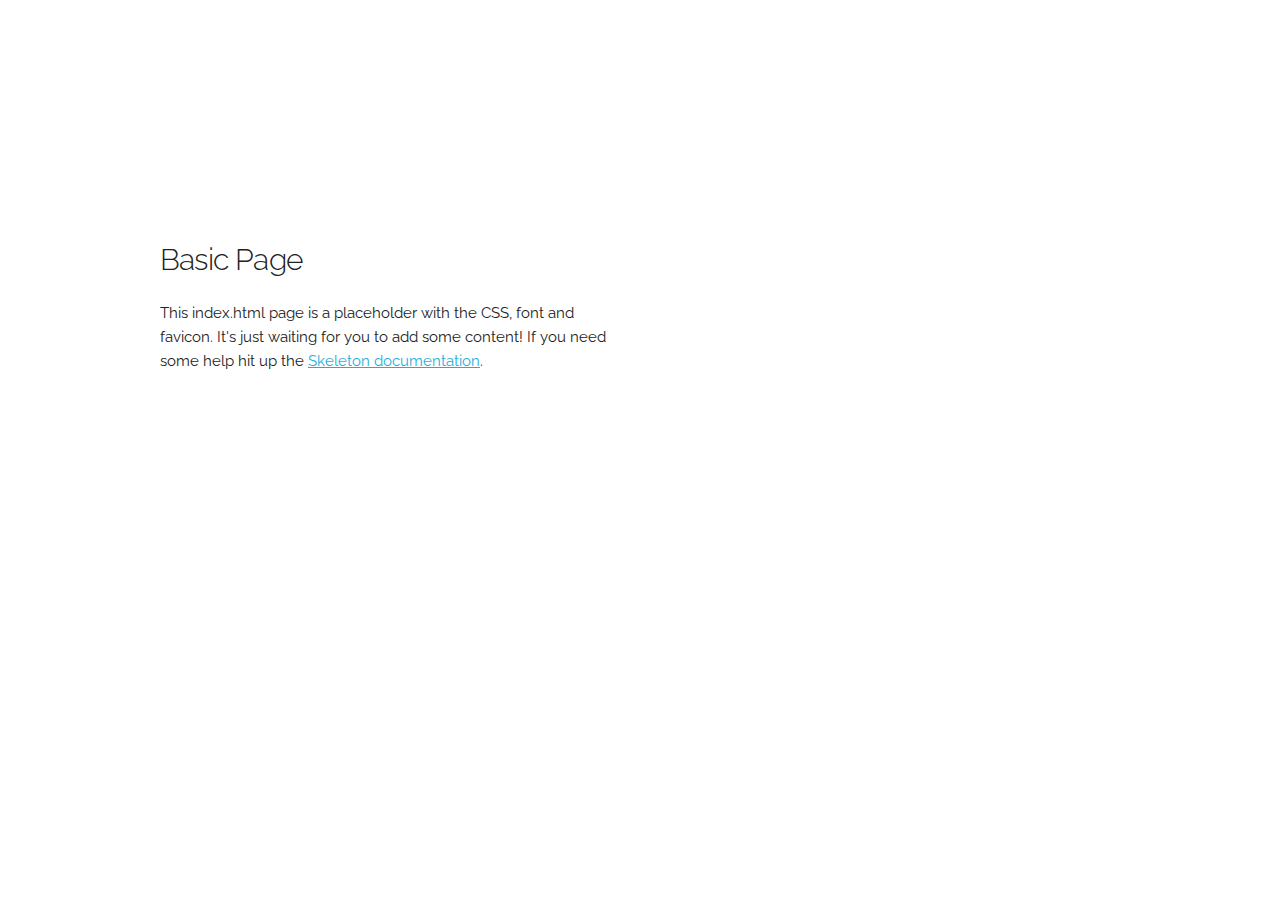
==== index.html @ 44913aea "first commit" ====
<!DOCTYPE html>
<html lang="ja">
<head>

  <!-- Basic Page Needs
  –––––––––––––––––––––––––––––––––––––––––––––––––– -->
  <meta charset="utf-8">
  <title>株式会社サンプル</title>
  <meta name="description" content="">
  <meta name="author" content="">

  <!-- Mobile Specific Metas
  –––––––––––––––––––––––––––––––––––––––––––––––––– -->
  <meta name="viewport" content="width=device-width, initial-scale=1">

  <!-- FONT
  –––––––––––––––––––––––––––––––––––––––––––––––––– -->
  <link href="//fonts.googleapis.com/css?family=Raleway:400,300,600" rel="stylesheet" type="text/css">

  <!-- CSS
  –––––––––––––––––––––––––––––––––––––––––––––––––– -->
  <link rel="stylesheet" href="css/normalize.css">
  <link rel="stylesheet" href="css/skeleton.css">
  <link rel="stylesheet" href="css/sample.css">

  <!-- Favicon
  –––––––––––––––––––––––––––––––––––––––––––––––––– -->
  <link rel="icon" type="image/png" href="images/favicon.png">

</head>
<body>

  <!-- Primary Page Layout
  –––––––––––––––––––––––––––––––––––––––––––––––––– -->
  <div class="container">
    <div class="row">
      <div class="one-half column" style="margin-top: 25%">
        <h4>Basic Page</h4>
        <p>This index.html page is a placeholder with the CSS, font and favicon. It's just waiting for you to add some content! If you need some help hit up the <a href="http://www.getskeleton.com">Skeleton documentation</a>.</p>
      </div>
    </div>
  </div>

<!-- End Document
  –––––––––––––––––––––––––––––––––––––––––––––––––– -->
</body>
</html>
---- css/skeleton.css ----
/*
* Skeleton V2.0.4
* Copyright 2014, Dave Gamache
* www.getskeleton.com
* Free to use under the MIT license.
* http://www.opensource.org/licenses/mit-license.php
* 12/29/2014
*/


/* Table of contents
––––––––––––––––––––––––––––––––––––––––––––––––––
- Grid
- Base Styles
- Typography
- Links
- Buttons
- Forms
- Lists
- Code
- Tables
- Spacing
- Utilities
- Clearing
- Media Queries
*/


/* Grid
–––––––––––––––––––––––––––––––––––––––––––––––––– */
.container {
  position: relative;
  width: 100%;
  max-width: 960px;
  margin: 0 auto;
  padding: 0 20px;
  box-sizing: border-box; }
.column,
.columns {
  width: 100%;
  float: left;
  box-sizing: border-box; }

/* For devices larger than 400px */
@media (min-width: 400px) {
  .container {
    width: 85%;
    padding: 0; }
}

/* For devices larger than 550px */
@media (min-width: 550px) {
  .container {
    width: 80%; }
  .column,
  .columns {
    margin-left: 4%; }
  .column:first-child,
  .columns:first-child {
    margin-left: 0; }

  .one.column,
  .one.columns                    { width: 4.66666666667%; }
  .two.columns                    { width: 13.3333333333%; }
  .three.columns                  { width: 22%;            }
  .four.columns                   { width: 30.6666666667%; }
  .five.columns                   { width: 39.3333333333%; }
  .six.columns                    { width: 48%;            }
  .seven.columns                  { width: 56.6666666667%; }
  .eight.columns                  { width: 65.3333333333%; }
  .nine.columns                   { width: 74.0%;          }
  .ten.columns                    { width: 82.6666666667%; }
  .eleven.columns                 { width: 91.3333333333%; }
  .twelve.columns                 { width: 100%; margin-left: 0; }

  .one-third.column               { width: 30.6666666667%; }
  .two-thirds.column              { width: 65.3333333333%; }

  .one-half.column                { width: 48%; }

  /* Offsets */
  .offset-by-one.column,
  .offset-by-one.columns          { margin-left: 8.66666666667%; }
  .offset-by-two.column,
  .offset-by-two.columns          { margin-left: 17.3333333333%; }
  .offset-by-three.column,
  .offset-by-three.columns        { margin-left: 26%;            }
  .offset-by-four.column,
  .offset-by-four.columns         { margin-left: 34.6666666667%; }
  .offset-by-five.column,
  .offset-by-five.columns         { margin-left: 43.3333333333%; }
  .offset-by-six.column,
  .offset-by-six.columns          { margin-left: 52%;            }
  .offset-by-seven.column,
  .offset-by-seven.columns        { margin-left: 60.6666666667%; }
  .offset-by-eight.column,
  .offset-by-eight.columns        { margin-left: 69.3333333333%; }
  .offset-by-nine.column,
  .offset-by-nine.columns         { margin-left: 78.0%;          }
  .offset-by-ten.column,
  .offset-by-ten.columns          { margin-left: 86.6666666667%; }
  .offset-by-eleven.column,
  .offset-by-eleven.columns       { margin-left: 95.3333333333%; }

  .offset-by-one-third.column,
  .offset-by-one-third.columns    { margin-left: 34.6666666667%; }
  .offset-by-two-thirds.column,
  .offset-by-two-thirds.columns   { margin-left: 69.3333333333%; }

  .offset-by-one-half.column,
  .offset-by-one-half.columns     { margin-left: 52%; }

}


/* Base Styles
–––––––––––––––––––––––––––––––––––––––––––––––––– */
/* NOTE
html is set to 62.5% so that all the REM measurements throughout Skeleton
are based on 10px sizing. So basically 1.5rem = 15px :) */
html {
  font-size: 62.5%; }
body {
  font-size: 1.5em; /* currently ems cause chrome bug misinterpreting rems on body element */
  line-height: 1.6;
  font-weight: 400;
  font-family: "Raleway", "HelveticaNeue", "Helvetica Neue", Helvetica, Arial, sans-serif;
  color: #222; }


/* Typography
–––––––––––––––––––––––––––––––––––––––––––––––––– */
h1, h2, h3, h4, h5, h6 {
  margin-top: 0;
  margin-bottom: 2rem;
  font-weight: 300; }
h1 { font-size: 4.0rem; line-height: 1.2;  letter-spacing: -.1rem;}
h2 { font-size: 3.6rem; line-height: 1.25; letter-spacing: -.1rem; }
h3 { font-size: 3.0rem; line-height: 1.3;  letter-spacing: -.1rem; }
h4 { font-size: 2.4rem; line-height: 1.35; letter-spacing: -.08rem; }
h5 { font-size: 1.8rem; line-height: 1.5;  letter-spacing: -.05rem; }
h6 { font-size: 1.5rem; line-height: 1.6;  letter-spacing: 0; }

/* Larger than phablet */
@media (min-width: 550px) {
  h1 { font-size: 5.0rem; }
  h2 { font-size: 4.2rem; }
  h3 { font-size: 3.6rem; }
  h4 { font-size: 3.0rem; }
  h5 { font-size: 2.4rem; }
  h6 { font-size: 1.5rem; }
}

p {
  margin-top: 0; }


/* Links
–––––––––––––––––––––––––––––––––––––––––––––––––– */
a {
  color: #1EAEDB; }
a:hover {
  color: #0FA0CE; }


/* Buttons
–––––––––––––––––––––––––––––––––––––––––––––––––– */
.button,
button,
input[type="submit"],
input[type="reset"],
input[type="button"] {
  display: inline-block;
  height: 38px;
  padding: 0 30px;
  color: #555;
  text-align: center;
  font-size: 11px;
  font-weight: 600;
  line-height: 38px;
  letter-spacing: .1rem;
  text-transform: uppercase;
  text-decoration: none;
  white-space: nowrap;
  background-color: transparent;
  border-radius: 4px;
  border: 1px solid #bbb;
  cursor: pointer;
  box-sizing: border-box; }
.button:hover,
button:hover,
input[type="submit"]:hover,
input[type="reset"]:hover,
input[type="button"]:hover,
.button:focus,
button:focus,
input[type="submit"]:focus,
input[type="reset"]:focus,
input[type="button"]:focus {
  color: #333;
  border-color: #888;
  outline: 0; }
.button.button-primary,
button.button-primary,
input[type="submit"].button-primary,
input[type="reset"].button-primary,
input[type="button"].button-primary {
  color: #FFF;
  background-color: #33C3F0;
  border-color: #33C3F0; }
.button.button-primary:hover,
button.button-primary:hover,
input[type="submit"].button-primary:hover,
input[type="reset"].button-primary:hover,
input[type="button"].button-primary:hover,
.button.button-primary:focus,
button.button-primary:focus,
input[type="submit"].button-primary:focus,
input[type="reset"].button-primary:focus,
input[type="button"].button-primary:focus {
  color: #FFF;
  background-color: #1EAEDB;
  border-color: #1EAEDB; }


/* Forms
–––––––––––––––––––––––––––––––––––––––––––––––––– */
input[type="email"],
input[type="number"],
input[type="search"],
input[type="text"],
input[type="tel"],
input[type="url"],
input[type="password"],
textarea,
select {
  height: 38px;
  padding: 6px 10px; /* The 6px vertically centers text on FF, ignored by Webkit */
  background-color: #fff;
  border: 1px solid #D1D1D1;
  border-radius: 4px;
  box-shadow: none;
  box-sizing: border-box; }
/* Removes awkward default styles on some inputs for iOS */
input[type="email"],
input[type="number"],
input[type="search"],
input[type="text"],
input[type="tel"],
input[type="url"],
input[type="password"],
textarea {
  -webkit-appearance: none;
     -moz-appearance: none;
          appearance: none; }
textarea {
  min-height: 65px;
  padding-top: 6px;
  padding-bottom: 6px; }
input[type="email"]:focus,
input[type="number"]:focus,
input[type="search"]:focus,
input[type="text"]:focus,
input[type="tel"]:focus,
input[type="url"]:focus,
input[type="password"]:focus,
textarea:focus,
select:focus {
  border: 1px solid #33C3F0;
  outline: 0; }
label,
legend {
  display: block;
  margin-bottom: .5rem;
  font-weight: 600; }
fieldset {
  padding: 0;
  border-width: 0; }
input[type="checkbox"],
input[type="radio"] {
  display: inline; }
label > .label-body {
  display: inline-block;
  margin-left: .5rem;
  font-weight: normal; }


/* Lists
–––––––––––––––––––––––––––––––––––––––––––––––––– */
ul {
  list-style: circle inside; }
ol {
  list-style: decimal inside; }
ol, ul {
  padding-left: 0;
  margin-top: 0; }
ul ul,
ul ol,
ol ol,
ol ul {
  margin: 1.5rem 0 1.5rem 3rem;
  font-size: 90%; }
li {
  margin-bottom: 1rem; }


/* Code
–––––––––––––––––––––––––––––––––––––––––––––––––– */
code {
  padding: .2rem .5rem;
  margin: 0 .2rem;
  font-size: 90%;
  white-space: nowrap;
  background: #F1F1F1;
  border: 1px solid #E1E1E1;
  border-radius: 4px; }
pre > code {
  display: block;
  padding: 1rem 1.5rem;
  white-space: pre; }


/* Tables
–––––––––––––––––––––––––––––––––––––––––––––––––– */
th,
td {
  padding: 12px 15px;
  text-align: left;
  border-bottom: 1px solid #E1E1E1; }
th:first-child,
td:first-child {
  padding-left: 0; }
th:last-child,
td:last-child {
  padding-right: 0; }


/* Spacing
–––––––––––––––––––––––––––––––––––––––––––––––––– */
button,
.button {
  margin-bottom: 1rem; }
input,
textarea,
select,
fieldset {
  margin-bottom: 1.5rem; }
pre,
blockquote,
dl,
figure,
table,
p,
ul,
ol,
form {
  margin-bottom: 2.5rem; }


/* Utilities
–––––––––––––––––––––––––––––––––––––––––––––––––– */
.u-full-width {
  width: 100%;
  box-sizing: border-box; }
.u-max-full-width {
  max-width: 100%;
  box-sizing: border-box; }
.u-pull-right {
  float: right; }
.u-pull-left {
  float: left; }


/* Misc
–––––––––––––––––––––––––––––––––––––––––––––––––– */
hr {
  margin-top: 3rem;
  margin-bottom: 3.5rem;
  border-width: 0;
  border-top: 1px solid #E1E1E1; }


/* Clearing
–––––––––––––––––––––––––––––––––––––––––––––––––– */

/* Self Clearing Goodness */
.container:after,
.row:after,
.u-cf {
  content: "";
  display: table;
  clear: both; }


/* Media Queries
–––––––––––––––––––––––––––––––––––––––––––––––––– */
/*
Note: The best way to structure the use of media queries is to create the queries
near the relevant code. For example, if you wanted to change the styles for buttons
on small devices, paste the mobile query code up in the buttons section and style it
there.
*/


/* Larger than mobile */
@media (min-width: 400px) {}

/* Larger than phablet (also point when grid becomes active) */
@media (min-width: 550px) {}

/* Larger than tablet */
@media (min-width: 750px) {}

/* Larger than desktop */
@media (min-width: 1000px) {}

/* Larger than Desktop HD */
@media (min-width: 1200px) {}
---- css/sample.css ----
html {
  font-size: 62.5%;
}

/*# sourceMappingURL=sample.css.map */
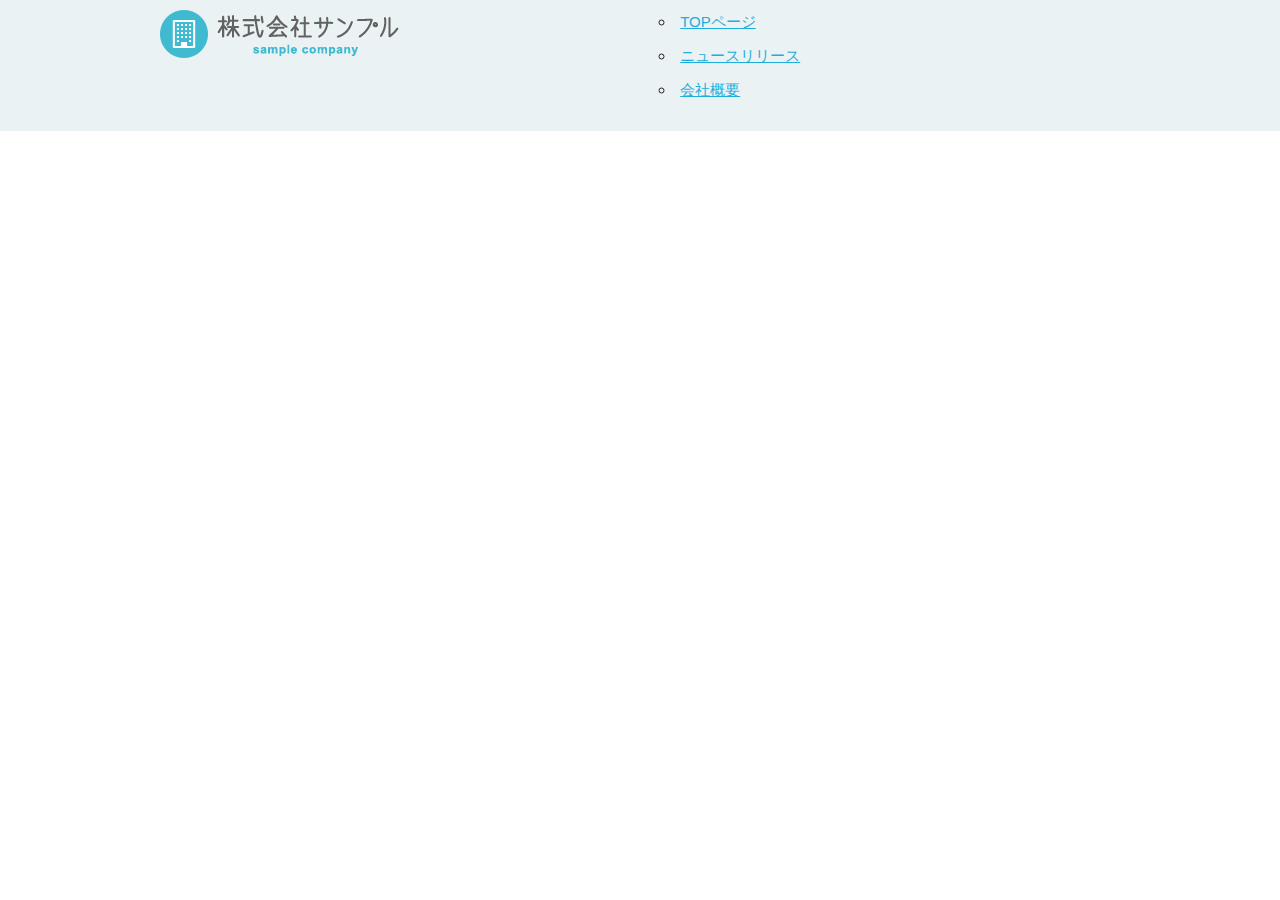
==== commit 260dd9f8: "2nd commit" ====
--- a/index.html
+++ b/index.html
@@ -13,10 +13,6 @@
   –––––––––––––––––––––––––––––––––––––––––––––––––– -->
   <meta name="viewport" content="width=device-width, initial-scale=1">
 
-  <!-- FONT
-  –––––––––––––––––––––––––––––––––––––––––––––––––– -->
-  <link href="//fonts.googleapis.com/css?family=Raleway:400,300,600" rel="stylesheet" type="text/css">
-
   <!-- CSS
   –––––––––––––––––––––––––––––––––––––––––––––––––– -->
   <link rel="stylesheet" href="css/normalize.css">
@@ -28,20 +24,50 @@
   <link rel="icon" type="image/png" href="images/favicon.png">
 
 </head>
+
+
 <body>
-
   <!-- Primary Page Layout
   –––––––––––––––––––––––––––––––––––––––––––––––––– -->
-  <div class="container">
-    <div class="row">
-      <div class="one-half column" style="margin-top: 25%">
-        <h4>Basic Page</h4>
-        <p>This index.html page is a placeholder with the CSS, font and favicon. It's just waiting for you to add some content! If you need some help hit up the <a href="http://www.getskeleton.com">Skeleton documentation</a>.</p>
+  <header>
+    <div id="header_in" class="container">
+      <div class="row">
+        <div class="six columns logo">
+
+          <img class="u-max-full-width" src="images/top/logo.png" alt="株式会社サンプル" srcset="images/top/logo@2x.png 2x">
+
+        </div>
+        <div class="six columns navi">
+
+          <!-- SP表示のときのみ利用する部分、後でコントロールしやすいようにdivタグで囲-->
+          <div class="sp_navi">
+            <img id="sp_navi_btn" class="u-max-full-width" src="images/top/sp_navi.png" alt="sp_navi" srcset="images/top/sp_navi@2x.png 2x">
+
+            <!-- SP表示のときにタップしたら表示されるtoggleメニューのリスト-->
+            <ul class="sp_navi_li">
+              <li><a href="index.html">TOPページ</a></li>
+              <li><a href="news.html">ニュースリリース</a></li>
+              <li><a href="company.html">会社概要</a></li>
+            </ul>
+          </div>
+          <!-- sp_navi-->
+
+          <!-- PC表示のときのメニュー -->
+          <div class="pc_navi">
+
+            <ul class="pc_navi_li">
+              <li><a href="index.html">TOPページ</a></li>
+              <li><a href="news.html">ニュースリリース</a></li>
+              <li><a href="company.html">会社概要</a></li>
+            </ul>
+          </div>
+          <!-- pc_navi -->
+        </div>
       </div>
+      <!-- row -->
     </div>
-  </div>
+    <!-- header_in -->
+  </header>
+</body>
 
-<!-- End Document
-  –––––––––––––––––––––––––––––––––––––––––––––––––– -->
-</body>
 </html>
--- a/css/sample.css
+++ b/css/sample.css
@@ -2,4 +2,54 @@
   font-size: 62.5%;
 }
 
+header {
+  background: #eaf2f4;
+}
+header #header_in {
+  padding-top: 10px;
+  padding-bottom: 4px;
+}
+@media (max-width: 550px) {
+  header .logo {
+    width: 190px;
+  }
+  header .navi {
+    width: 40px;
+    float: right;
+  }
+}
+header .sp_navi_li {
+  width: 180px;
+  position: absolute;
+  top: 50px;
+  right: 2%;
+  border: 1px solid #eee;
+  background: white;
+  margin: 0;
+  padding: 0;
+  display: none;
+}
+header .sp_navi_li li {
+  list-style: none;
+  margin: 0;
+  padding: 0;
+}
+header .sp_navi_li li a {
+  display: block;
+  padding: 10px 8px;
+  border-bottom: 1px solid #eee;
+  font-size: 14px;
+  text-decoration: none;
+}
+@media (min-width: 551px) {
+  header .sp_navi {
+    display: none;
+  }
+}
+@media (max-width: 550px) {
+  header .pc_navi {
+    display: none;
+  }
+}
+
 /*# sourceMappingURL=sample.css.map */
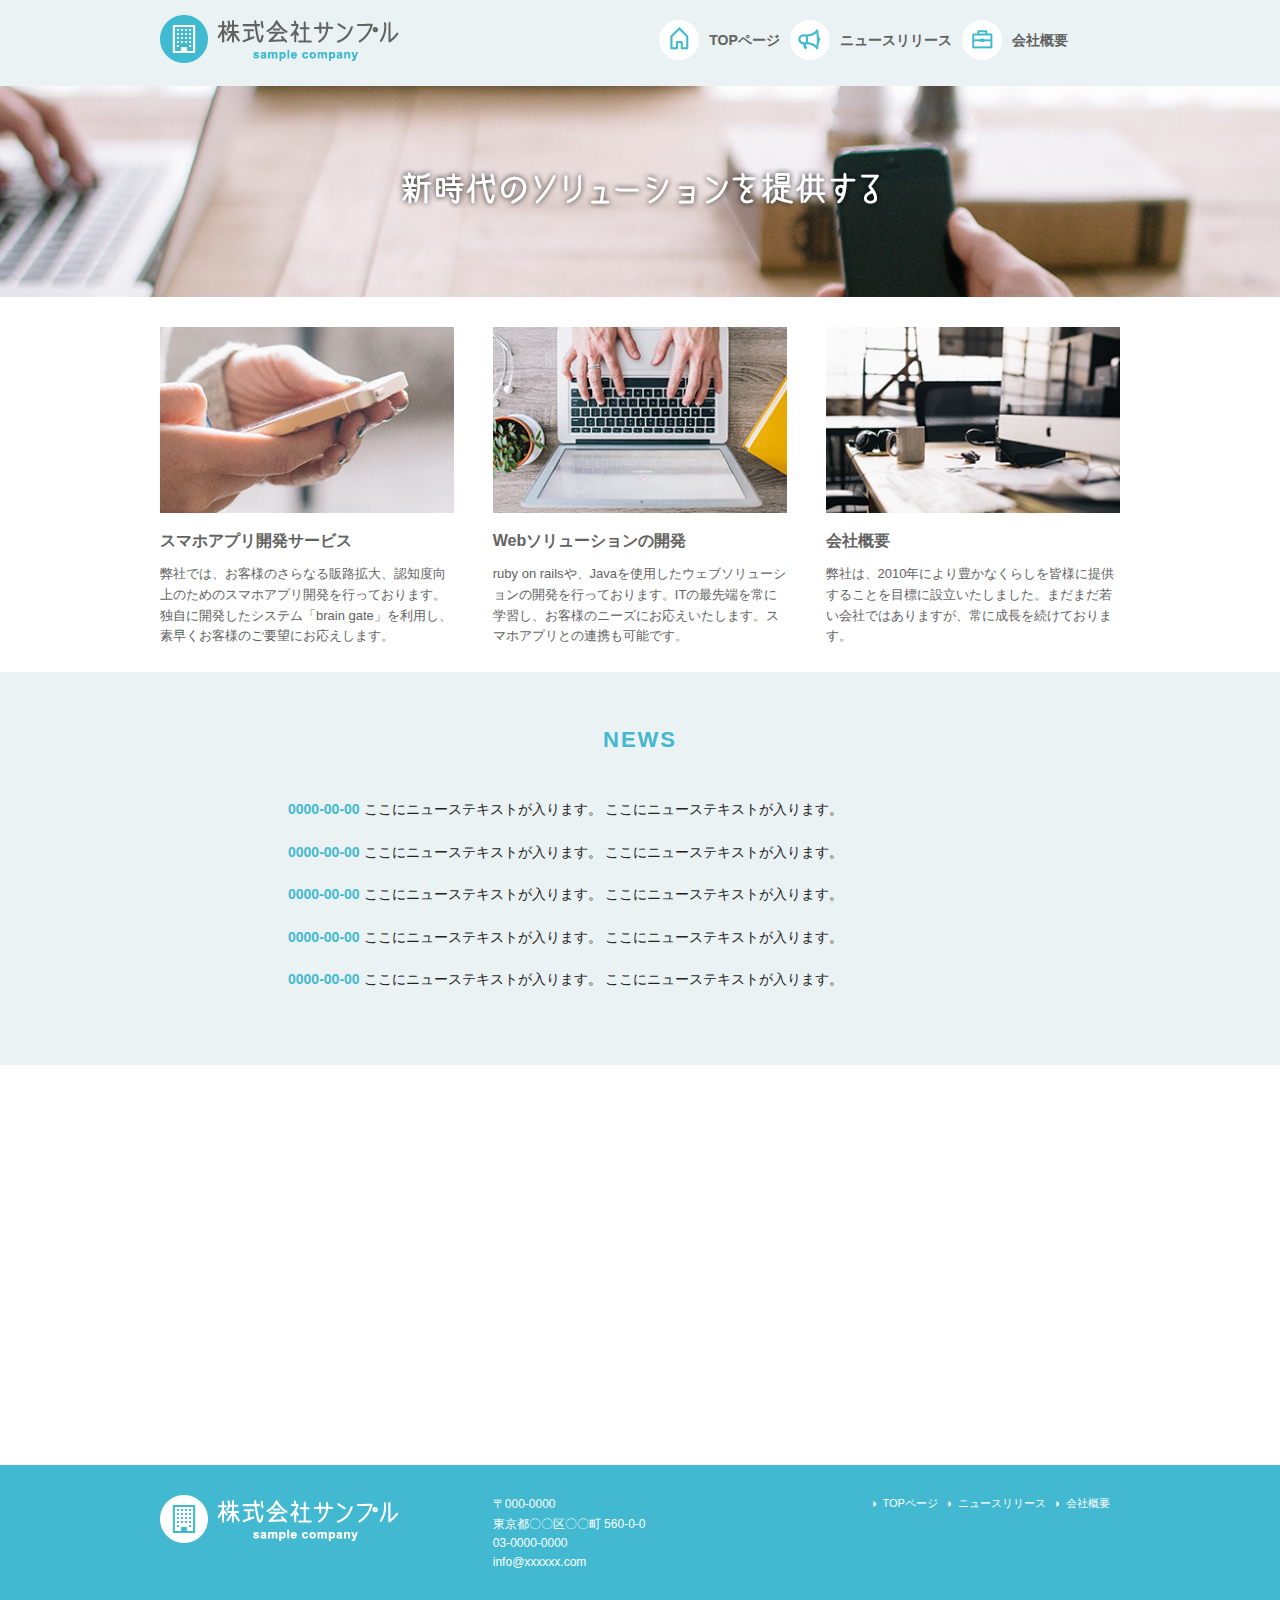
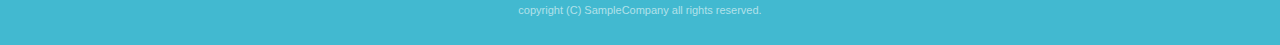
==== commit 3ef54da5: "3rd commit" ====
--- a/index.html
+++ b/index.html
@@ -34,8 +34,12 @@
       <div class="row">
         <div class="six columns logo">
 
-          <img class="u-max-full-width" src="images/top/logo.png" alt="株式会社サンプル" srcset="images/top/logo@2x.png 2x">
-
+          <!-- ヘッダーのロゴ:HOMEにジャンプ＋h1タグ-->
+          <h1>
+            <a href="index.html">
+              <img class="u-max-full-width" src="images/top/logo.png" alt="株式会社サンプル" srcset="images/top/logo@2x.png 2x">
+            </a>
+          </h1>
         </div>
         <div class="six columns navi">
 
@@ -56,18 +60,219 @@
           <div class="pc_navi">
 
             <ul class="pc_navi_li">
-              <li><a href="index.html">TOPページ</a></li>
-              <li><a href="news.html">ニュースリリース</a></li>
-              <li><a href="company.html">会社概要</a></li>
+              <li class="navi_toppage"><a href="index.html">TOPページ</a></li>
+              <li class="navi_news"><a href="news.html">ニュースリリース</a></li>
+              <li class="navi_company"><a href="company.html">会社概要</a></li>
             </ul>
+
           </div>
-          <!-- pc_navi -->
-        </div>
-      </div>
-      <!-- row -->
-    </div>
-    <!-- header_in -->
+          <!-- pc_navi::end-->
+        </div>
+      </div>
+      <!-- row::end -->
+    </div>
+    <!-- header_in::end -->
   </header>
+
+  <!--　cover_area::begin -->
+  <div id="cover_area">
+    <div class="container">
+      <div class="twelve columns">
+        <img class="u-max-full-width" src="images/top/cover_read.png" alt="新時代のソリューションを提供する" srcset="images/top/cover_read@2x.png 2x">
+      </div>
+    </div>
+  </div>
+  <!-- cover_area::end -->
+
+  <!-- service_area::begin -->
+  <div id="service_area">
+    <div class="container">
+      <div class="row">
+
+        <!-- column width 4/12-->
+
+        <div class="four columns">
+          <img class="u-max-full-width" src="images/top/service_01.jpg" alt="スマホアプリ開発サービス" srcset="images/top/service_01@2x.jpg 2x">
+
+          <div class="service_title">スマホアプリ開発サービス</div>
+          <p>弊社では、お客様のさらなる販路拡大、認知度向上のためのスマホアプリ開発を行っております。独自に開発したシステム「brain gate」を利用し、素早くお客様のご要望にお応えします。</p>
+        </div>
+        <!-- column::end -->
+
+        <div class="four columns">
+           <img class="u-max-full-width" src="images/top/service_02.jpg" alt="Webソリューションの開発" srcset="images/top/service_02@2x.jpg 2x">
+
+          <div class="service_title">Webソリューションの開発</div>
+          <p>ruby on railsや、Javaを使用したウェブソリューションの開発を行っております。ITの最先端を常に学習し、お客様のニーズにお応えいたします。スマホアプリとの連携も可能です。</p>
+        </div>
+        <!-- column::end -->
+
+        <div class="four columns">
+          <img class="u-max-full-width" src="images/top/service_03.jpg" alt="会社概要" srcset="images/top/service_03@2x.jpg 2x">
+
+          <div class="service_title">会社概要</div>
+          <p>弊社は、2010年により豊かなくらしを皆様に提供することを目標に設立いたしました。まだまだ若い会社ではありますが、常に成長を続けております。</p>
+        </div>
+        <!-- column::end -->
+
+      </div>
+    </div>
+    <!-- .containter::end -->
+  </div>
+  <!-- #service_area::end -->
+
+  <!-- #news_area::begin -->
+  <div id="news_area">
+
+    <div class="container">
+      <div class="row">
+
+        <div class="twelve columns">
+
+          <div class="news_title">NEWS</div>
+
+          <ul class="news_lists">
+            <li><span>0000-00-00</span> ここにニューステキストが入ります。 ここにニューステキストが入ります。</li>
+            <li><span>0000-00-00</span> ここにニューステキストが入ります。 ここにニューステキストが入ります。</li>
+            <li><span>0000-00-00</span> ここにニューステキストが入ります。 ここにニューステキストが入ります。</li>
+            <li><span>0000-00-00</span> ここにニューステキストが入ります。 ここにニューステキストが入ります。</li>
+            <li><span>0000-00-00</span> ここにニューステキストが入ります。 ここにニューステキストが入ります。</li>
+          </ul>
+
+        </div>
+        <!-- .twelve .columns::end-->
+      </div>
+      <!-- .row::end -->
+    </div>
+    <!-- .container::end -->
+  </div>
+  <!-- #news_area::end -->
+
+  <!-- #googlemap_area::begin -->
+  <div id="googlemap_area">
+
+    <!-- ここでGoogleMapのjavascriptをhttp通信にしているとhttpsで制限され、読み込めない-->
+    <!-- 「https に書き換える」か、「http:」を省略して記述することで対処する -->
+    <script src="//maps.google.com/maps/api/js?key=AIzaSyAw2P_U5S704bhKr8g_FTSZbVQhuxByego"></script>
+
+    <script type="text/javascript">
+
+    function googleMap() {
+      var latlng = new google.maps.LatLng(35.6694293,139.7189323);/* 座標 */
+
+      // myOptionsにて個別設定が可能
+      var myOptions = {
+        zoom: 16, /*拡大比率*/
+        center: latlng,
+        scrollwhell: false,
+        disableDoubleClickZoom: true,
+        draggable: false,
+        mapTypeControlOptions: { mapTypeIds: ['style', google.maps.MapTypeId.ROADMAP] }
+      };
+
+      var map = new google.maps.Map(document.getElementById('map1'), myOptions);
+
+      /*アイコン設定*/
+      var icon = new google.maps.MarkerImage
+      (
+        'images/top/pin.png',/*画像url*/
+        new google.maps.Size(48, 56),/*アイコンサイズ*/
+        new google.maps.Point(0, 0)/*アイコン位置*/
+      );
+
+      var markerOptions = {
+        position: latlng,
+        map: map,
+        icon: icon,
+        title: '株式会社サンプル',/*タイトル*/
+        animation: google.maps.Animation.DROP/*アニメーション*/
+      };
+      var marker = new google.maps.Marker(markerOptions);
+
+      /*取得スタイルの貼り付け*/
+      var styleOptions =
+      [
+        {
+          "stylers": [
+            { "hue": '#eaf2f4' }
+          ]
+        }
+      ];
+
+      var styledMapOptions = { name: '株式会社サンプル' }/*地図右上のタイトル*/
+      var sampleType = new google.maps.StyledMapType(styleOptions, styledMapOptions);
+      map.mapTypes.set('style', sampleType);
+      map.setMapTypeId('style');
+      };
+      google.maps.event.addDomListener(window, 'load', function() {
+      googleMap();
+      });
+
+    </script>
+
+    <div id="map1" style="width:100%; height:400px; margin:0 auto;"></div>
+
+  </div>
+  <!-- #googlemap_area::end -->
+
+
+  <!-- footer::begin -->
+  <footer>
+    <div class="container">
+      <div class="row">
+        <div class="four columns sp">
+          <img class="u-max-full-width" src="images/top/footer_logo.png" alt="株式会社サンプル" srcset="images/top/footer_logo@2x.png 2x">
+        </div>
+        <!-- columns -->
+        <div class="four columns foot_address sp">
+          〒000-0000<br>
+          東京都〇〇区〇〇町 560-0-0<br>
+          03-0000-0000<br>
+          info@xxxxxx.com
+        </div>
+        <!-- columns -->
+        <div class="four columns">
+          <ul class="foot_navi">
+            <li><a href="">TOPページ</a></li>
+            <li><a href="">ニュースリリース</a></li>
+            <li><a href="">会社概要</a></li>
+          </ul>
+        </div>
+        <!-- columns::end -->
+      </div>
+      <!-- row::end -->
+
+      <div class="row">
+        <!-- columns -->
+        <div class="twelve columns sp">
+          <p class="copy">copyright (C) SampleCompany all rights reserved.</p>
+        </div>
+        <!-- columns::end -->
+      </div>
+      <!-- row::end -->
+
+    </div>
+  </footer>
+  <!-- footer::end-->
+
+  <!-- jQueryライブラリの読み込み-->
+  <script type="text/javascript" src="//ajax.googleapis.com/ajax/libs/jquery/1.10.2/jquery.min.js"></script>
+
+  <!-- Toggleアニメーションの追加 -->
+  <script>
+
+    $(function() {
+      $(document).ready(function() {
+
+        $("#sp_navi_btn").click(function() {
+          $(this).next().slideToggle();
+        }); // .click close
+
+      }); // .ready close
+    }); // function close
+
+  </script>
+
 </body>
 
 </html>
--- a/css/sample.css
+++ b/css/sample.css
@@ -28,6 +28,7 @@
   margin: 0;
   padding: 0;
   display: none;
+  z-index: 100;
 }
 header .sp_navi_li li {
   list-style: none;
@@ -45,11 +46,273 @@
   header .sp_navi {
     display: none;
   }
-}
+  header #header_in {
+    padding: 15px 0 10px 0;
+  }
+  header .pc_navi_li {
+    margin: 0;
+    padding: 0;
+  }
+  header .pc_navi_li li {
+    list-style: none;
+    margin: 5px 0 0 0;
+    padding: 0;
+  }
+  header .pc_navi_li li a {
+    color: #626262;
+    text-decoration: none;
+    font-weight: bold;
+    font-size: 14px;
+    font-size: 1.4rem;
+    float: left;
+    padding-right: 10px;
+  }
+  header .pc_navi_li li a:hover {
+    color: #42b9d0;
+  }
+  header .pc_navi_li li.navi_toppage a {
+    background-repeat: no-repeat;
+    display: inline-block;
+    line-height: 40px;
+    padding-left: 50px;
+    background-image: url("../images/top/navi_top.png");
+    background-size: 40px 40px;
+  }
+}
+@media screen and (min-width: 551px) and (-webkit-min-device-pixel-ratio: 2), (min-width: 551px) and (min-resolution: 2dppx) {
+  header .pc_navi_li li.navi_toppage a {
+    background-image: url("../images/top/navi_top@2x.png");
+  }
+}
+@media (min-width: 551px) {
+  header .pc_navi_li li.navi_news a {
+    background-repeat: no-repeat;
+    display: inline-block;
+    line-height: 40px;
+    padding-left: 50px;
+    background-image: url("../images/top/navi_news.png");
+    background-size: 40px 40px;
+  }
+}
+@media screen and (min-width: 551px) and (-webkit-min-device-pixel-ratio: 2), (min-width: 551px) and (min-resolution: 2dppx) {
+  header .pc_navi_li li.navi_news a {
+    background-image: url("../images/top/navi_news@2x.png");
+  }
+}
+@media (min-width: 551px) {
+  header .pc_navi_li li.navi_company a {
+    background-repeat: no-repeat;
+    display: inline-block;
+    line-height: 40px;
+    padding-left: 50px;
+    background-image: url("../images/top/navi_company.png");
+    background-size: 40px 40px;
+  }
+}
+@media screen and (min-width: 551px) and (-webkit-min-device-pixel-ratio: 2), (min-width: 551px) and (min-resolution: 2dppx) {
+  header .pc_navi_li li.navi_company a {
+    background-image: url("../images/top/navi_company@2x.png");
+  }
+}
+
 @media (max-width: 550px) {
   header .pc_navi {
     display: none;
   }
 }
 
+#cover_area {
+  text-align: center;
+  padding: 80px 0;
+  background-image: url("../images/top/cover.jpg");
+  background-size: cover;
+}
+@media screen and (-webkit-min-device-pixel-ratio: 2), (min-resolution: 2dppx) {
+  #cover_area {
+    background-image: url("../images/top/cover@2x.jpg");
+  }
+}
+@media (min_width: 551px) {
+  #cover_area {
+    text-align: left;
+    height: 420px;
+    padding: 0;
+  }
+  #cover_area img {
+    margin-top: 180px;
+    margin-left: 70px;
+  }
+}
+
+#service_area {
+  padding-top: 20px;
+}
+@media (min-width: 551px) {
+  #service_area {
+    padding-top: 30px;
+  }
+}
+#service_area .columns {
+  color: #626262;
+}
+#service_area .columns .service_title {
+  font-size: 18px;
+  font-size: 1.8rem;
+  font-weight: bold;
+  margin-top: 8px;
+}
+#service_area .columns p {
+  font-size: 15px;
+  font-size: 1.5rem;
+  margin-top: 10px;
+}
+@media (min-width: 551px) {
+  #service_area .columns .service_title {
+    font-size: 16px;
+    font-size: 1.6rem;
+  }
+  #service_area .columns p {
+    font-size: 13px;
+    font-size: 1.3rem;
+  }
+}
+
+#news_area {
+  background-color: #eaf2f4;
+}
+@media (min-width: 551px) {
+  #news_area .container {
+    padding: 0px 10% 50px 10%;
+  }
+}
+#news_area .news_title {
+  text-align: center;
+  font-size: 26px;
+  font-size: 2.6rem;
+  color: #42b9d0;
+  padding: 15px 0 10px 0;
+  font-weight: bold;
+  letter-spacing: 0.2rem;
+}
+#news_area .news_lists li {
+  list-style: none;
+  font-size: 15px;
+  font-size: 1.5rem;
+}
+#news_area .news_lists li span {
+  color: #42b9d0;
+  font-weight: bold;
+  display: block;
+  margin-bottom: 3px;
+}
+@media (min-width: 551px) {
+  #news_area .news_title {
+    font-size: 22px;
+    font-size: 2.2rem;
+    padding: 50px 0 41px 0;
+  }
+  #news_area .news_lists li {
+    font-size: 14px;
+    font-size: 1.4rem;
+    margin-bottom: 20px;
+  }
+  #news_area .news_lists li span {
+    display: inline;
+    margin-bottom: 0px;
+  }
+}
+
+footer {
+  background-color: #42b9d0;
+  color: #fff;
+  padding-top: 20px;
+}
+@media (max-width: 550px) {
+  footer .container {
+    margin: 0;
+    padding: 0;
+  }
+  footer .sp {
+    padding: 0 6%;
+    margin: 0 auto;
+  }
+  footer .foot_navi {
+    margin-top: 20px;
+  }
+  footer .foot_navi li {
+    list-style: none;
+    margin-bottom: 1px;
+  }
+  footer .foot_navi li a {
+    color: #42b9d0;
+    background-color: #eaf2f4;
+    display: block;
+    text-align: center;
+    font-weight: bold;
+    text-decoration: none;
+    font-size: 16px;
+    font-size: 1.6rem;
+    padding: 16px 0;
+  }
+}
+footer .foot_address {
+  font-size: 16px;
+  font-size: 1.6rem;
+  padding-top: 10px;
+}
+footer .copy {
+  text-align: center;
+  font-size: 11px;
+  font-size: 1.1rem;
+  color: #b2e1ea;
+}
+@media (min-width: 551px) {
+  footer {
+    padding-top: 30px;
+  }
+  footer .foot_address {
+    padding: 0;
+    font-size: 12px;
+    font-size: 1.2rem;
+  }
+  footer .foot_navi {
+    float: right;
+  }
+  footer .foot_navi li {
+    list-style: none;
+    background-repeat: no-repeat;
+    background-position: left center;
+    display: inline-block;
+    float: left;
+    margin-right: 10px;
+    font-size: 11px;
+    font-size: 1.1rem;
+    background-image: url("../images/top/foot_arroehead.png");
+    background-size: 4px 6px;
+  }
+}
+@media screen and (min-width: 551px) and (-webkit-min-device-pixel-ratio: 2), (min-width: 551px) and (min-resolution: 2dppx) {
+  footer .foot_navi li {
+    background-image: url("../images/top/foot_arroehead@2x.png");
+  }
+}
+@media (min-width: 551px) {
+  footer .foot_navi a {
+    color: white;
+    padding-left: 10px;
+    text-decoration: none;
+  }
+  footer .foot_navi a.hover {
+    color: #eaf2f4;
+  }
+  footer .copy {
+    margin-top: 30px;
+  }
+}
+
+h1 {
+  margin: 0;
+  padding: 0;
+}
+
 /*# sourceMappingURL=sample.css.map */
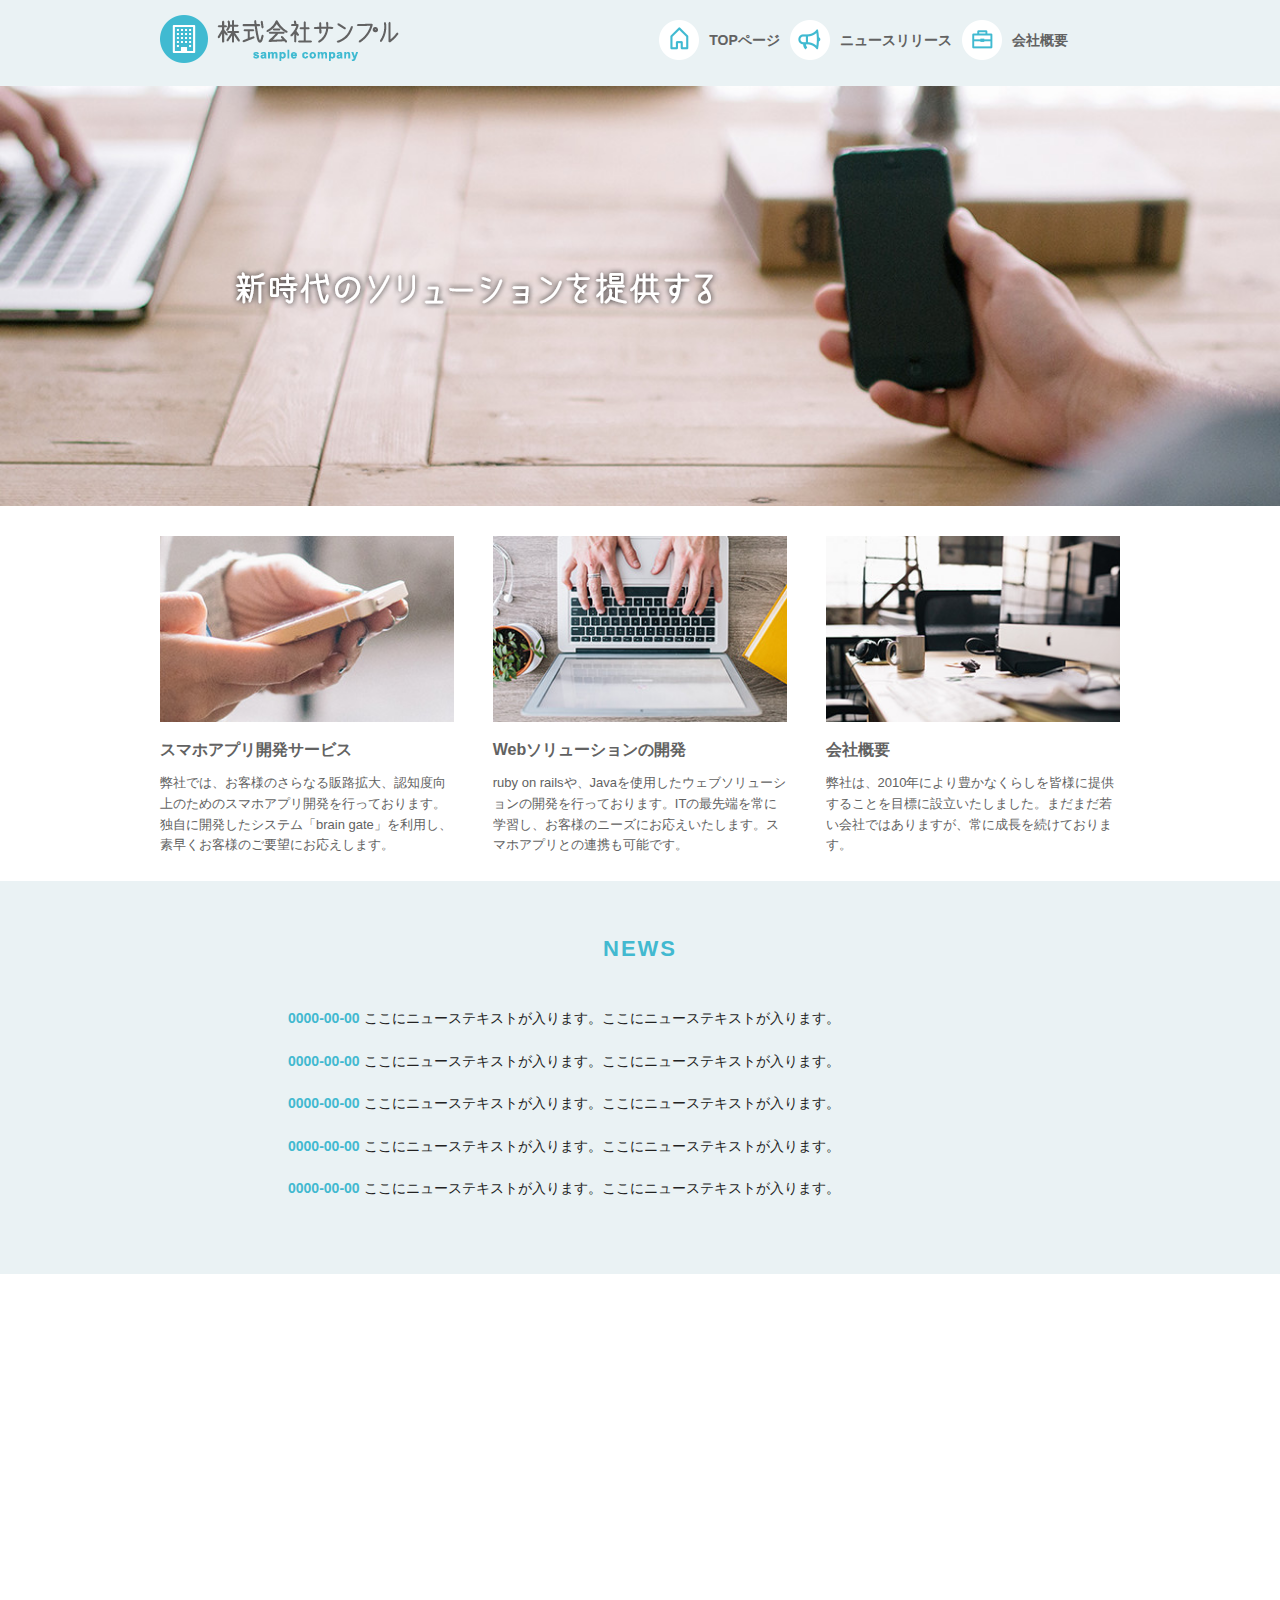
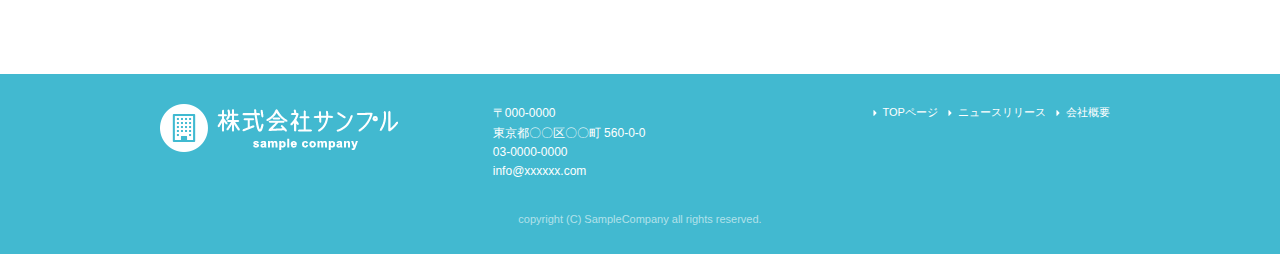
==== commit fc3bbb45: "5th commit" ====
--- a/index.html
+++ b/index.html
@@ -66,15 +66,15 @@
             </ul>
 
           </div>
-          <!-- pc_navi::end-->
-        </div>
-      </div>
-      <!-- row::end -->
-    </div>
-    <!-- header_in::end -->
+          <!-- pc_navi::close-->
+        </div>
+      </div>
+      <!-- row::close -->
+    </div>
+    <!-- header_in::close -->
   </header>
 
-  <!--　cover_area::begin -->
+  <!--　cover_area::open -->
   <div id="cover_area">
     <div class="container">
       <div class="twelve columns">
@@ -82,9 +82,9 @@
       </div>
     </div>
   </div>
-  <!-- cover_area::end -->
-
-  <!-- service_area::begin -->
+  <!-- cover_area::close -->
+
+  <!-- service_area::open -->
   <div id="service_area">
     <div class="container">
       <div class="row">
@@ -97,7 +97,7 @@
           <div class="service_title">スマホアプリ開発サービス</div>
           <p>弊社では、お客様のさらなる販路拡大、認知度向上のためのスマホアプリ開発を行っております。独自に開発したシステム「brain gate」を利用し、素早くお客様のご要望にお応えします。</p>
         </div>
-        <!-- column::end -->
+        <!-- column::close -->
 
         <div class="four columns">
            <img class="u-max-full-width" src="images/top/service_02.jpg" alt="Webソリューションの開発" srcset="images/top/service_02@2x.jpg 2x">
@@ -105,7 +105,7 @@
           <div class="service_title">Webソリューションの開発</div>
           <p>ruby on railsや、Javaを使用したウェブソリューションの開発を行っております。ITの最先端を常に学習し、お客様のニーズにお応えいたします。スマホアプリとの連携も可能です。</p>
         </div>
-        <!-- column::end -->
+        <!-- column::close -->
 
         <div class="four columns">
           <img class="u-max-full-width" src="images/top/service_03.jpg" alt="会社概要" srcset="images/top/service_03@2x.jpg 2x">
@@ -113,15 +113,15 @@
           <div class="service_title">会社概要</div>
           <p>弊社は、2010年により豊かなくらしを皆様に提供することを目標に設立いたしました。まだまだ若い会社ではありますが、常に成長を続けております。</p>
         </div>
-        <!-- column::end -->
-
-      </div>
-    </div>
-    <!-- .containter::end -->
-  </div>
-  <!-- #service_area::end -->
-
-  <!-- #news_area::begin -->
+        <!-- column::close -->
+
+      </div>
+    </div>
+    <!-- .containter::close -->
+  </div>
+  <!-- #service_area::close -->
+
+  <!-- #news_area::open -->
   <div id="news_area">
 
     <div class="container">
@@ -132,23 +132,23 @@
           <div class="news_title">NEWS</div>
 
           <ul class="news_lists">
-            <li><span>0000-00-00</span> ここにニューステキストが入ります。 ここにニューステキストが入ります。</li>
-            <li><span>0000-00-00</span> ここにニューステキストが入ります。 ここにニューステキストが入ります。</li>
-            <li><span>0000-00-00</span> ここにニューステキストが入ります。 ここにニューステキストが入ります。</li>
-            <li><span>0000-00-00</span> ここにニューステキストが入ります。 ここにニューステキストが入ります。</li>
-            <li><span>0000-00-00</span> ここにニューステキストが入ります。 ここにニューステキストが入ります。</li>
+            <li><span>0000-00-00</span> ここにニューステキストが入ります。ここにニューステキストが入ります。</li>
+            <li><span>0000-00-00</span> ここにニューステキストが入ります。ここにニューステキストが入ります。</li>
+            <li><span>0000-00-00</span> ここにニューステキストが入ります。ここにニューステキストが入ります。</li>
+            <li><span>0000-00-00</span> ここにニューステキストが入ります。ここにニューステキストが入ります。</li>
+            <li><span>0000-00-00</span> ここにニューステキストが入ります。ここにニューステキストが入ります。</li>
           </ul>
 
         </div>
-        <!-- .twelve .columns::end-->
-      </div>
-      <!-- .row::end -->
-    </div>
-    <!-- .container::end -->
-  </div>
-  <!-- #news_area::end -->
-
-  <!-- #googlemap_area::begin -->
+        <!-- .twelve .columns::close-->
+      </div>
+      <!-- .row::close -->
+    </div>
+    <!-- .container::close -->
+  </div>
+  <!-- #news_area::close -->
+
+  <!-- #googlemap_area::open -->
   <div id="googlemap_area">
 
     <!-- ここでGoogleMapのjavascriptをhttp通信にしているとhttpsで制限され、読み込めない-->
@@ -213,10 +213,10 @@
     <div id="map1" style="width:100%; height:400px; margin:0 auto;"></div>
 
   </div>
-  <!-- #googlemap_area::end -->
-
-
-  <!-- footer::begin -->
+  <!-- #googlemap_area::close -->
+
+
+  <!-- footer::open -->
   <footer>
     <div class="container">
       <div class="row">
@@ -233,27 +233,27 @@
         <!-- columns -->
         <div class="four columns">
           <ul class="foot_navi">
-            <li><a href="">TOPページ</a></li>
-            <li><a href="">ニュースリリース</a></li>
-            <li><a href="">会社概要</a></li>
+            <li><a href="index.html">TOPページ</a></li>
+            <li><a href="news.html">ニュースリリース</a></li>
+            <li><a href="company.html">会社概要</a></li>
           </ul>
         </div>
-        <!-- columns::end -->
-      </div>
-      <!-- row::end -->
+        <!-- columns::close -->
+      </div>
+      <!-- row::close -->
 
       <div class="row">
         <!-- columns -->
         <div class="twelve columns sp">
           <p class="copy">copyright (C) SampleCompany all rights reserved.</p>
         </div>
-        <!-- columns::end -->
-      </div>
-      <!-- row::end -->
+        <!-- columns::close -->
+      </div>
+      <!-- row::close -->
 
     </div>
   </footer>
-  <!-- footer::end-->
+  <!-- footer::close-->
 
   <!-- jQueryライブラリの読み込み-->
   <script type="text/javascript" src="//ajax.googleapis.com/ajax/libs/jquery/1.10.2/jquery.min.js"></script>
--- a/css/sample.css
+++ b/css/sample.css
@@ -132,7 +132,7 @@
     background-image: url("../images/top/cover@2x.jpg");
   }
 }
-@media (min_width: 551px) {
+@media (min-width: 551px) {
   #cover_area {
     text-align: left;
     height: 420px;
@@ -315,4 +315,149 @@
   padding: 0;
 }
 
+#sub_cover {
+  padding: 40px 0;
+  background-image: url("../images/news/sub_cover.jpg");
+  background-size: cover;
+}
+@media (min-width: 551px) {
+  #sub_cover {
+    padding: 80px 0;
+  }
+}
+@media screen and (-webkit-min-device-pixel-ratio: 2), (min-resolution: 2dppx) {
+  #sub_cover {
+    background-image: url("../images/news/sub_cover@2x.jpg");
+  }
+}
+#sub_cover h2 {
+  text-align: center;
+  color: white;
+  font-size: 16px;
+  font-size: 1.6rem;
+  font-weight: bold;
+  margin: 0;
+  letter-spacing: 0.2rem;
+}
+@media (min-width: 551px) {
+  #sub_cover h2 {
+    text-align: center;
+    color: white;
+    font-size: 32px;
+    font-size: 3.2rem;
+    font-weight: bold;
+    margin: 0;
+    letter-spacing: 0.2rem;
+  }
+}
+
+#contents {
+  padding-top: 20px;
+}
+@media (min-width: 551px) {
+  #contents {
+    padding-top: 35px;
+    padding-bottom: 70px;
+  }
+}
+@media (min-width: 551px) {
+  #contents #main {
+    padding-right: 20px;
+  }
+}
+#contents #main h2 {
+  color: #42b9d0;
+  border-bottom: 3px solid #42b9d0;
+  font-size: 15px;
+  font-size: 1.5rem;
+  font-weight: bold;
+  padding-bottom: 15px;
+}
+@media (min-width: 551px) {
+  #contents #main h2 {
+    font-size: 20px;
+    font-size: 2rem;
+    padding-bottom: 20px;
+  }
+}
+#contents #main h2.company_title {
+  margin-bottom: 0px;
+}
+#contents #main .news_li {
+  font-size: 15px;
+  font-size: 1.5rem;
+}
+#contents #main .news_li li {
+  list-style: none;
+}
+@media (min-width: 551px) {
+  #contents #main .news_li li {
+    list-style: none;
+    padding-bottom: 5px;
+  }
+}
+#contents #main .news_li li span {
+  color: #42b9d0;
+  display: block;
+  font-weight: bold;
+  margin-bottom: 3px;
+}
+@media (min-width: 551px) {
+  #contents #main .news_li li span {
+    display: inline-block;
+    margin-bottom: 0;
+    padding-right: 10px;
+  }
+}
+#contents #main th, #contents #main td {
+  padding: 20px 0;
+  color: #626262;
+  font-size: 14px;
+  font-size: 1.4rem;
+}
+#contents #main th {
+  padding-right: 20px;
+}
+#contents #sidebar {
+  padding-bottom: 20px;
+}
+@media (max-width: 550px) {
+  #contents #sidebar .pc_sidemenu {
+    display: none;
+  }
+}
+#contents #sidebar .pc_sidemenu h3 {
+  color: #42b9d0;
+  font-size: 14px;
+  font-size: 1.4rem;
+  letter-spacing: 0.2rem;
+  font-weight: bold;
+  background-color: #f3f9fb;
+  padding: 15px;
+  margin-bottom: 0px;
+}
+#contents #sidebar .pc_sidemenu li {
+  list-style: none;
+  display: block;
+  border-bottom: 1px solid #e5e5e5;
+  background-repeat: no-repeat;
+  background-position: 8px center;
+  margin-bottom: 0px;
+  padding: 10px 10px 10px 20px;
+  background-image: url("../images/news/side_arrow.png");
+  background-size: 4px 8px;
+}
+@media screen and (-webkit-min-device-pixel-ratio: 2), (min-resolution: 2dppx) {
+  #contents #sidebar .pc_sidemenu li {
+    background-image: url("../images/news/side_arrow@2x.png");
+  }
+}
+#contents #sidebar .pc_sidemenu li a {
+  color: #339fd1;
+  text-decoration: none;
+}
+#contents #sidebar .pc_sidemenu li a.hover {
+  color: #42b9d0;
+}
+
 /*# sourceMappingURL=sample.css.map */
